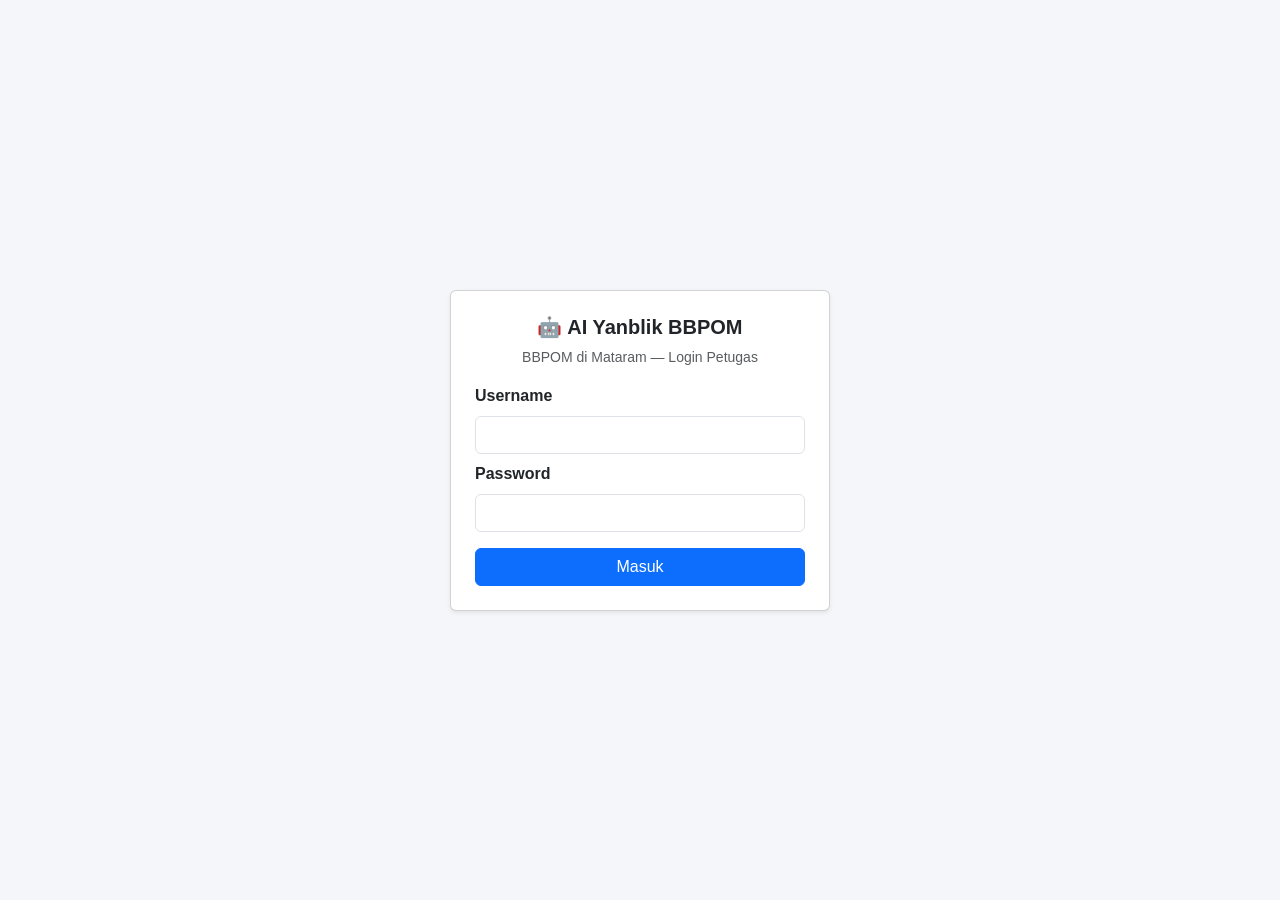
==== home.html @ ccd0f6b0 "Beranda insight + pilihan, login arah ke home" ====
<!DOCTYPE html>
<html lang="id">
<head>
<meta charset="UTF-8">
<meta name="viewport" content="width=device-width, initial-scale=1.0">
<title>Beranda - AI Yanblik BBPOM</title>
<style>
:root{--bg:#f5f3ee;--card:#fffdf9;--ink:#1f1e1c;--muted:#6f6a61;--line:#e5e0d5;--accent:#b3541e;--accent-soft:#f7e8d8;--green:#2f7d4f;--green-soft:#e2efe4;--red:#b3261e;--red-soft:#f7e0de}
*{box-sizing:border-box;margin:0;padding:0}
body{font-family:Georgia,'Times New Roman',serif;background:var(--bg);color:var(--ink);min-height:100vh}
.top{border-bottom:1px solid var(--line);background:var(--card)}
.top-in{max-width:960px;margin:0 auto;padding:14px 20px;display:flex;justify-content:space-between;align-items:center;gap:12px;flex-wrap:wrap}
.brand{font-size:17px;font-weight:bold}
.brand small{display:block;font-family:-apple-system,'Segoe UI',Roboto,sans-serif;font-size:12px;color:var(--muted);font-weight:normal;margin-top:2px}
.top nav{display:flex;gap:8px;align-items:center}
.top a,.top button{font-family:-apple-system,'Segoe UI',Roboto,sans-serif;font-size:13px;padding:7px 14px;border-radius:8px;border:1px solid var(--line);background:var(--card);color:var(--ink);text-decoration:none;cursor:pointer}
.top a.cur{background:var(--ink);color:#fff;border-color:var(--ink)}
.wrap{max-width:960px;margin:0 auto;padding:28px 20px 60px}
h1{font-size:26px;line-height:1.3;margin-bottom:6px}
.sub{font-family:-apple-system,'Segoe UI',Roboto,sans-serif;font-size:14px;color:var(--muted);margin-bottom:24px}
.grid{display:grid;grid-template-columns:1fr 1fr;gap:14px;margin-bottom:14px}
@media(max-width:640px){.grid{grid-template-columns:1fr}}
.card{background:var(--card);border:1px solid var(--line);border-radius:14px;padding:20px}
.metric{font-size:30px;font-weight:bold}
.metric-l{font-family:-apple-system,'Segoe UI',Roboto,sans-serif;font-size:12px;color:var(--muted);margin-top:2px}
.hr{border:none;border-top:1px solid var(--line);margin:20px 0}
.insight{font-size:15px;line-height:1.65}
.insight strong{color:var(--accent)}
.pill{display:inline-block;font-family:-apple-system,'Segoe UI',Roboto,sans-serif;font-size:11px;font-weight:bold;padding:3px 10px;border-radius:99px;margin-bottom:10px}
.pill.warn{background:var(--red-soft);color:var(--red)}
.pill.ok{background:var(--green-soft);color:var(--green)}
.pill.info{background:var(--accent-soft);color:var(--accent)}
.actions{display:grid;grid-template-columns:1fr 1fr;gap:14px;margin-top:14px}
@media(max-width:640px){.actions{grid-template-columns:1fr}}
.act{display:block;background:var(--card);border:1px solid var(--line);border-radius:14px;padding:22px;text-decoration:none;color:var(--ink)}
.act:hover{border-color:var(--accent)}
.act h2{font-size:18px;margin-bottom:6px}
.act p{font-family:-apple-system,'Segoe UI',Roboto,sans-serif;font-size:13px;color:var(--muted);line-height:1.5}
.act .go{display:inline-block;margin-top:12px;font-family:-apple-system,'Segoe UI',Roboto,sans-serif;font-size:13px;font-weight:bold;color:var(--accent)}
.err{font-family:-apple-system,'Segoe UI',Roboto,sans-serif;font-size:13px;color:var(--muted)}
</style>
</head>
<body>
<div class="top">
  <div class="top-in">
    <div class="brand">AI Yanblik BBPOM<small>BBPOM di Mataram &middot; <span id="q">Kuota …</span></small></div>
    <nav><a class="cur" href="home.html">Beranda</a><a href="index.html">Input</a><a href="monitoring.html">Monitoring</a><button onclick="logout()">Keluar</button></nav>
  </div>
</div>
<div class="wrap">
  <h1>Selamat datang kembali.</h1>
  <p class="sub" id="dateLine">Memuat ringkasan layanan …</p>
  <div class="grid" id="metrics" style="display:none">
    <div class="card"><div class="metric" id="mTotal">–</div><div class="metric-l">Total layanan tercatat</div></div>
    <div class="card"><div class="metric" id="mMonth">–</div><div class="metric-l" id="mMonthL">Layanan bulan ini</div></div>
    <div class="card"><div class="metric" id="mAdu">–</div><div class="metric-l">Pengaduan (perlu tindak lanjut)</div></div>
    <div class="card"><div class="metric" id="mTop">–</div><div class="metric-l" id="mTopL">Komoditas tersering</div></div>
  </div>
  <div class="card" id="insightCard" style="display:none"><span class="pill info" id="iPill">Ringkasan</span><p class="insight" id="insight"></p></div>
  <p class="err" id="err" style="display:none">Data monitoring tidak terbaca. Cek koneksi atau deployment GAS, lalu muat ulang.</p>
  <hr class="hr">
  <div class="actions">
    <a class="act" href="index.html"><h2>Input transkrip baru</h2><p>Tempel percakapan WA, biarkan Gemini mengekstrak 53 kolom, periksa, lalu simpan. Kuota AI terbatas, isi manual tetap bisa.</p><span class="go">Buka form input &rarr;</span></a>
    <a class="act" href="monitoring.html"><h2>Lihat detail monitoring</h2><p>Grafik tren, proporsi komoditas dan klasifikasi, tabel register lengkap dengan filter dan pencarian.</p><span class="go">Buka dashboard &rarr;</span></a>
  </div>
</div>
<script src="config.js"></script>
<script>
if(sessionStorage.getItem('yanblik_auth')!=='1')location.replace('login.html');
function logout(){sessionStorage.removeItem('yanblik_auth');location.replace('login.html');}
const bulan=['Januari','Februari','Maret','April','Mei','Juni','Juli','Agustus','September','Oktober','November','Desember'];
const now=new Date();
document.getElementById('dateLine').textContent=now.getDate()+' '+bulan[now.getMonth()]+' '+now.getFullYear()+' — ringkasan di bawah dihitung dari data monitoring terbaru.';
fetch(GAS_URL+'?action=quota').then(r=>r.json()).then(j=>{if(j.ok)document.getElementById('q').textContent='Kuota AI '+j.quota.rpdUsed+'/'+j.quota.rpdLimit+' hari ini';}).catch(()=>{});
fetch(GAS_URL,{method:'POST',headers:{'Content-Type':'text/plain'},body:JSON.stringify({action:'dashboard'})})
.then(r=>r.json()).then(j=>{if(!j.ok||!j.rows)throw 0;render(j.rows);}).catch(()=>{document.getElementById('err').style.display='block';});
function render(rows){
  const ym=now.toISOString().slice(0,7);
  const thisMonth=rows.filter(r=>(r['Tgl Layanan']||'').slice(0,7)===ym);
  const adu=rows.filter(r=>(r['Jenis Layanan']||'').toLowerCase()==='pengaduan');
  const freq={};rows.forEach(r=>{const k=r['Komoditas']||'Lainnya';freq[k]=(freq[k]||0)+1;});
  const top=Object.entries(freq).sort((a,b)=>b[1]-a[1])[0]||['–',0];
  document.getElementById('mTotal').textContent=rows.length;
  document.getElementById('mMonth').textContent=thisMonth.length;
  document.getElementById('mMonthL').textContent='Layanan '+bulan[now.getMonth()]+' '+now.getFullYear();
  document.getElementById('mAdu').textContent=adu.length;
  document.getElementById('mTop').textContent=top[0];
  document.getElementById('mTopL').textContent='Komoditas tersering ('+top[1]+' layanan)';
  document.getElementById('metrics').style.display='grid';
  const share=rows.length?Math.round(adu.length/rows.length*100):0;
  const pill=document.getElementById('iPill'),ins=document.getElementById('insight');
  if(share>=30){pill.textContent='Perlu perhatian';pill.className='pill warn';
    ins.innerHTML='Sebesar <strong>'+share+'%</strong> dari '+rows.length+' layanan masuk kategori <strong>pengaduan</strong>. Prioritaskan tindak lanjut sebelum menambah input baru.';}
  else if(thisMonth.length===0){pill.textContent='Sepi bulan ini';pill.className='pill warn';
    ins.innerHTML='Belum ada layanan tercatat pada <strong>'+bulan[now.getMonth()]+' '+now.getFullYear()+'</strong> dari total '+rows.length+' data. Mulai dari form input bila ada transkrip menunggu.';}
  else{pill.textContent='Kondusif';pill.className='pill ok';
    ins.innerHTML='Bulan ini sudah ada <strong>'+thisMonth.length+' layanan</strong> dari total '+rows.length+'. Komoditas paling sering muncul: <strong>'+top[0]+'</strong>. Arus normal, lanjutkan pencatatan seperti biasa.';}
  document.getElementById('insightCard').style.display='block';
}
</script>
</body>
</html>
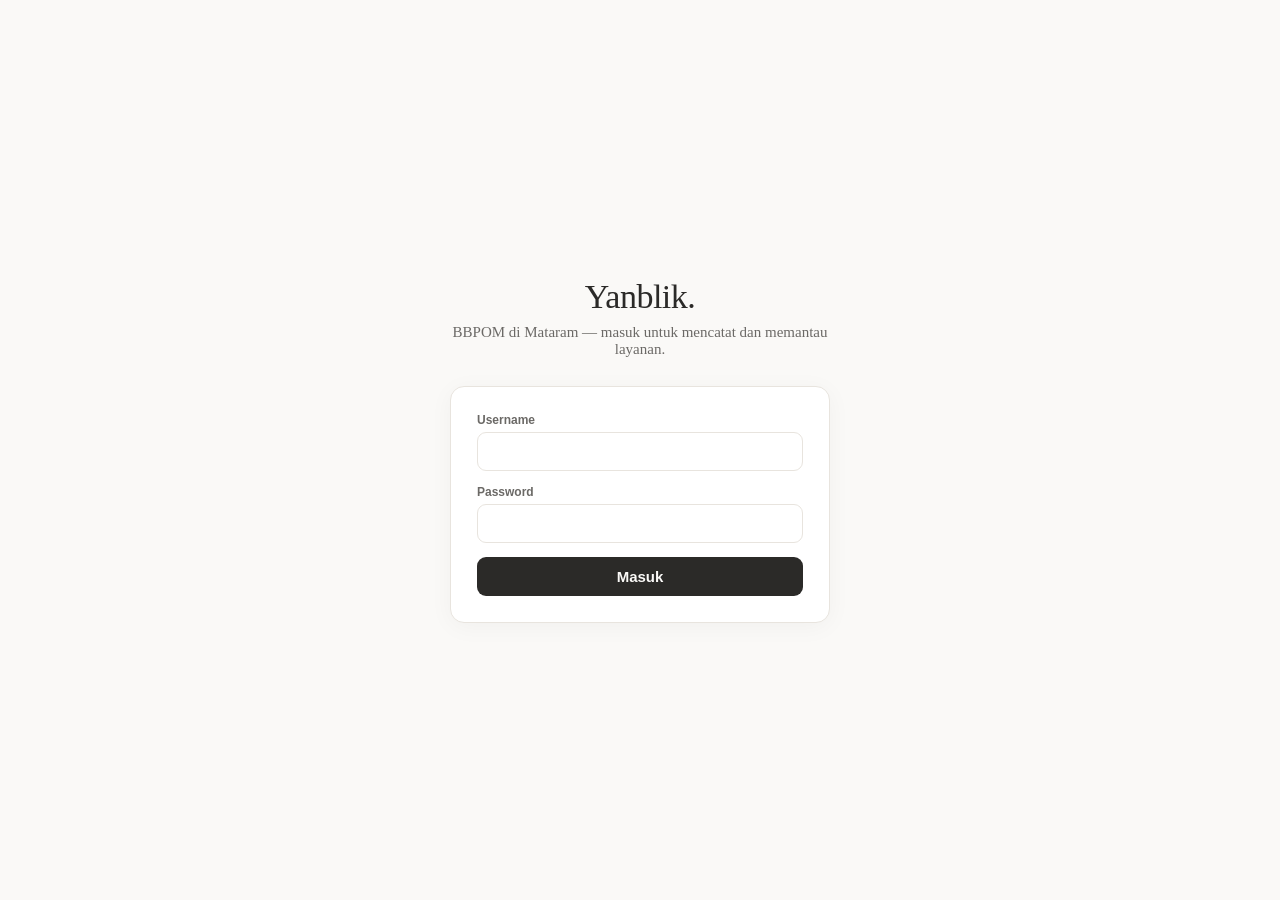
==== commit 936af1ab: "Terapkan tema Reflect ke 4 halaman, hapus mockup" ====
--- a/home.html
+++ b/home.html
@@ -4,40 +4,34 @@
 <meta charset="UTF-8">
 <meta name="viewport" content="width=device-width, initial-scale=1.0">
 <title>Beranda - AI Yanblik BBPOM</title>
+<link rel="stylesheet" href="theme.css">
 <style>
-:root{--bg:#f5f3ee;--card:#fffdf9;--ink:#1f1e1c;--muted:#6f6a61;--line:#e5e0d5;--accent:#b3541e;--accent-soft:#f7e8d8;--green:#2f7d4f;--green-soft:#e2efe4;--red:#b3261e;--red-soft:#f7e0de}
-*{box-sizing:border-box;margin:0;padding:0}
-body{font-family:Georgia,'Times New Roman',serif;background:var(--bg);color:var(--ink);min-height:100vh}
-.top{border-bottom:1px solid var(--line);background:var(--card)}
-.top-in{max-width:960px;margin:0 auto;padding:14px 20px;display:flex;justify-content:space-between;align-items:center;gap:12px;flex-wrap:wrap}
-.brand{font-size:17px;font-weight:bold}
-.brand small{display:block;font-family:-apple-system,'Segoe UI',Roboto,sans-serif;font-size:12px;color:var(--muted);font-weight:normal;margin-top:2px}
-.top nav{display:flex;gap:8px;align-items:center}
-.top a,.top button{font-family:-apple-system,'Segoe UI',Roboto,sans-serif;font-size:13px;padding:7px 14px;border-radius:8px;border:1px solid var(--line);background:var(--card);color:var(--ink);text-decoration:none;cursor:pointer}
-.top a.cur{background:var(--ink);color:#fff;border-color:var(--ink)}
-.wrap{max-width:960px;margin:0 auto;padding:28px 20px 60px}
-h1{font-size:26px;line-height:1.3;margin-bottom:6px}
-.sub{font-family:-apple-system,'Segoe UI',Roboto,sans-serif;font-size:14px;color:var(--muted);margin-bottom:24px}
-.grid{display:grid;grid-template-columns:1fr 1fr;gap:14px;margin-bottom:14px}
-@media(max-width:640px){.grid{grid-template-columns:1fr}}
-.card{background:var(--card);border:1px solid var(--line);border-radius:14px;padding:20px}
-.metric{font-size:30px;font-weight:bold}
-.metric-l{font-family:-apple-system,'Segoe UI',Roboto,sans-serif;font-size:12px;color:var(--muted);margin-top:2px}
-.hr{border:none;border-top:1px solid var(--line);margin:20px 0}
-.insight{font-size:15px;line-height:1.65}
-.insight strong{color:var(--accent)}
-.pill{display:inline-block;font-family:-apple-system,'Segoe UI',Roboto,sans-serif;font-size:11px;font-weight:bold;padding:3px 10px;border-radius:99px;margin-bottom:10px}
-.pill.warn{background:var(--red-soft);color:var(--red)}
-.pill.ok{background:var(--green-soft);color:var(--green)}
-.pill.info{background:var(--accent-soft);color:var(--accent)}
+.top{border-bottom:1px solid var(--line);background:var(--bg)}
+.top-in{max-width:860px;margin:0 auto;padding:20px 28px;display:flex;justify-content:space-between;align-items:center;gap:12px;flex-wrap:wrap}
+.brand{font-family:'Newsreader',Georgia,serif;font-size:16px;font-weight:600}
+.brand small{display:block;font-size:12px;color:var(--muted);font-weight:normal;margin-top:2px}
+.top nav{display:flex;gap:4px;align-items:center}
+.top nav a,.top nav button{font-size:13px;color:var(--muted);padding:7px 13px;border-radius:8px;border:1px solid transparent;background:transparent;text-decoration:none;cursor:pointer}
+.top nav a.cur{background:var(--dark);color:#faf9f7}
+.top nav button{border-color:var(--line);color:var(--ink)}
+.wrap{max-width:640px;margin:0 auto;padding:40px 28px 60px}
+h1{font-size:40px;line-height:1.15;margin-bottom:8px}
+.sub{font-size:15px;color:var(--muted);margin-bottom:24px;line-height:1.55}
+.today{background:var(--card);border:1px solid var(--line);border-radius:14px;padding:24px 26px;box-shadow:0 4px 24px rgba(0,0,0,.04);margin-bottom:14px}
+.today .d{font-size:12px;color:var(--faint);letter-spacing:.5px;margin-bottom:10px}
+.today ul{list-style:none}
+.today li{font-size:15.5px;line-height:1.6;padding:9px 0 9px 26px;position:relative;border-bottom:1px solid #f0ede8}
+.today li:last-child{border:none}
+.today li::before{content:'';position:absolute;left:4px;top:17px;width:7px;height:7px;border-radius:50%;background:#c9c4bc}
+.today li.hot::before{background:var(--hot)}
+.today li b{font-weight:600}
 .actions{display:grid;grid-template-columns:1fr 1fr;gap:14px;margin-top:14px}
-@media(max-width:640px){.actions{grid-template-columns:1fr}}
-.act{display:block;background:var(--card);border:1px solid var(--line);border-radius:14px;padding:22px;text-decoration:none;color:var(--ink)}
-.act:hover{border-color:var(--accent)}
-.act h2{font-size:18px;margin-bottom:6px}
-.act p{font-family:-apple-system,'Segoe UI',Roboto,sans-serif;font-size:13px;color:var(--muted);line-height:1.5}
-.act .go{display:inline-block;margin-top:12px;font-family:-apple-system,'Segoe UI',Roboto,sans-serif;font-size:13px;font-weight:bold;color:var(--accent)}
-.err{font-family:-apple-system,'Segoe UI',Roboto,sans-serif;font-size:13px;color:var(--muted)}
+@media(max-width:560px){.actions{grid-template-columns:1fr}h1{font-size:30px}}
+.act{display:block;background:var(--dark);color:#faf9f7;border-radius:12px;padding:20px 22px;text-decoration:none}
+.act.ghost{background:var(--card);color:var(--ink);border:1px solid var(--line)}
+.act h2{font-size:16px;margin-bottom:5px}
+.act p{font-size:13px;opacity:.65;line-height:1.5}
+.err{font-size:13px;color:var(--muted)}
 </style>
 </head>
 <body>
@@ -48,20 +42,16 @@
   </div>
 </div>
 <div class="wrap">
-  <h1>Selamat datang kembali.</h1>
+  <h1>Catat hari ini,<br>pantau semuanya.</h1>
   <p class="sub" id="dateLine">Memuat ringkasan layanan …</p>
-  <div class="grid" id="metrics" style="display:none">
-    <div class="card"><div class="metric" id="mTotal">–</div><div class="metric-l">Total layanan tercatat</div></div>
-    <div class="card"><div class="metric" id="mMonth">–</div><div class="metric-l" id="mMonthL">Layanan bulan ini</div></div>
-    <div class="card"><div class="metric" id="mAdu">–</div><div class="metric-l">Pengaduan (perlu tindak lanjut)</div></div>
-    <div class="card"><div class="metric" id="mTop">–</div><div class="metric-l" id="mTopL">Komoditas tersering</div></div>
+  <div class="today" id="todayCard" style="display:none">
+    <div class="d" id="todayD">RINGKASAN</div>
+    <ul id="todayList"></ul>
   </div>
-  <div class="card" id="insightCard" style="display:none"><span class="pill info" id="iPill">Ringkasan</span><p class="insight" id="insight"></p></div>
   <p class="err" id="err" style="display:none">Data monitoring tidak terbaca. Cek koneksi atau deployment GAS, lalu muat ulang.</p>
-  <hr class="hr">
   <div class="actions">
-    <a class="act" href="index.html"><h2>Input transkrip baru</h2><p>Tempel percakapan WA, biarkan Gemini mengekstrak 53 kolom, periksa, lalu simpan. Kuota AI terbatas, isi manual tetap bisa.</p><span class="go">Buka form input &rarr;</span></a>
-    <a class="act" href="monitoring.html"><h2>Lihat detail monitoring</h2><p>Grafik tren, proporsi komoditas dan klasifikasi, tabel register lengkap dengan filter dan pencarian.</p><span class="go">Buka dashboard &rarr;</span></a>
+    <a class="act" href="index.html"><h2>Input transkrip &rarr;</h2><p>Tempel WA, AI ekstrak 53 kolom, periksa, simpan.</p></a>
+    <a class="act ghost" href="monitoring.html"><h2>Lihat monitoring &rarr;</h2><p>Grafik, tren, dan register layanan.</p></a>
   </div>
 </div>
 <script src="config.js"></script>
@@ -80,22 +70,15 @@
   const adu=rows.filter(r=>(r['Jenis Layanan']||'').toLowerCase()==='pengaduan');
   const freq={};rows.forEach(r=>{const k=r['Komoditas']||'Lainnya';freq[k]=(freq[k]||0)+1;});
   const top=Object.entries(freq).sort((a,b)=>b[1]-a[1])[0]||['–',0];
-  document.getElementById('mTotal').textContent=rows.length;
-  document.getElementById('mMonth').textContent=thisMonth.length;
-  document.getElementById('mMonthL').textContent='Layanan '+bulan[now.getMonth()]+' '+now.getFullYear();
-  document.getElementById('mAdu').textContent=adu.length;
-  document.getElementById('mTop').textContent=top[0];
-  document.getElementById('mTopL').textContent='Komoditas tersering ('+top[1]+' layanan)';
-  document.getElementById('metrics').style.display='grid';
-  const share=rows.length?Math.round(adu.length/rows.length*100):0;
-  const pill=document.getElementById('iPill'),ins=document.getElementById('insight');
-  if(share>=30){pill.textContent='Perlu perhatian';pill.className='pill warn';
-    ins.innerHTML='Sebesar <strong>'+share+'%</strong> dari '+rows.length+' layanan masuk kategori <strong>pengaduan</strong>. Prioritaskan tindak lanjut sebelum menambah input baru.';}
-  else if(thisMonth.length===0){pill.textContent='Sepi bulan ini';pill.className='pill warn';
-    ins.innerHTML='Belum ada layanan tercatat pada <strong>'+bulan[now.getMonth()]+' '+now.getFullYear()+'</strong> dari total '+rows.length+' data. Mulai dari form input bila ada transkrip menunggu.';}
-  else{pill.textContent='Kondusif';pill.className='pill ok';
-    ins.innerHTML='Bulan ini sudah ada <strong>'+thisMonth.length+' layanan</strong> dari total '+rows.length+'. Komoditas paling sering muncul: <strong>'+top[0]+'</strong>. Arus normal, lanjutkan pencatatan seperti biasa.';}
-  document.getElementById('insightCard').style.display='block';
+  const items=[];
+  if(adu.length)items.push(['hot','<b>'+adu.length+' pengaduan</b> menunggu tindak lanjut dari total '+rows.length+' layanan']);
+  items.push(['','<b>'+thisMonth.length+' layanan</b> tercatat pada '+bulan[now.getMonth()]+' '+now.getFullYear()]);
+  items.push(['','Komoditas tersering: <b>'+top[0]+' ('+top[1]+')</b>']);
+  document.getElementById('todayD').textContent=now.getDate()+' '+bulan[now.getMonth()].toUpperCase()+' '+now.getFullYear()+' — '+rows.length+' LAYANAN TERCATAT';
+  const ul=document.getElementById('todayList');ul.innerHTML='';
+  items.forEach(([cls,html])=>{const li=document.createElement('li');if(cls)li.className=cls;li.innerHTML=html;ul.appendChild(li);});
+  fetch(GAS_URL+'?action=quota').then(r=>r.json()).then(j=>{if(j.ok){const li=document.createElement('li');li.innerHTML='Kuota AI tersisa <b>'+j.quota.rpdLeft+' dari '+j.quota.rpdLimit+'</b> hari ini';ul.appendChild(li);}}).catch(()=>{});
+  document.getElementById('todayCard').style.display='block';
 }
 </script>
 </body>
--- a/theme.css
+++ b/theme.css
@@ -0,0 +1,35 @@
+/* Yanblik — tema Reflect: tenang, serif, fokus hari ini. */
+:root{
+  --bg:#faf9f7; --card:#ffffff; --ink:#2b2a28;
+  --muted:#6b6966; --faint:#a09d98; --line:#e8e4de;
+  --hot:#c25e3a; --dark:#2b2a28;
+}
+*{box-sizing:border-box}
+body{background:var(--bg)!important;color:var(--ink)!important}
+h1,h2,h3,.serif{font-family:'Newsreader',Georgia,'Times New Roman',serif!important;font-weight:500;letter-spacing:-.5px}
+.ui,.top nav,.r-nav,button,input,select,textarea,label,.metric-l,.sub,.err,.foot{font-family:-apple-system,BlinkMacSystemFont,'Segoe UI',Roboto,sans-serif}
+/* Navigasi Reflect */
+.r-nav{max-width:1024px;margin:0 auto;padding:20px 28px;display:flex;justify-content:space-between;align-items:center;gap:12px;flex-wrap:wrap}
+.r-nav .brand{font-family:'Newsreader',Georgia,serif;font-size:16px;font-weight:600;color:var(--ink);text-decoration:none}
+.r-nav .links{display:flex;gap:4px;align-items:center;flex-wrap:wrap}
+.r-nav .links a,.r-nav .links button{font-size:13px;color:var(--muted);text-decoration:none;padding:7px 13px;border-radius:8px;border:1px solid transparent;background:transparent;cursor:pointer}
+.r-nav .links a.cur{background:var(--dark);color:#faf9f7}
+.r-nav .links button{border-color:var(--line)}
+/* Kartu */
+.r-card{background:var(--card)!important;border:1px solid var(--line)!important;border-radius:14px!important;box-shadow:0 4px 24px rgba(0,0,0,.04)!important}
+.r-wrap{max-width:860px;margin:0 auto;padding:28px 28px 60px}
+/* Tombol */
+.btn-dark{background:var(--dark)!important;border-color:var(--dark)!important;color:#faf9f7!important}
+.btn-line{background:#fff!important;border:1px solid var(--line)!important;color:var(--ink)!important}
+/* Override Bootstrap */
+.btn-primary{background:var(--dark)!important;border-color:var(--dark)!important}
+.btn-success{background:var(--dark)!important;border-color:var(--dark)!important}
+.card{border-color:var(--line)!important;box-shadow:0 4px 24px rgba(0,0,0,.04)!important;border-radius:14px!important}
+.section-header{color:var(--ink)!important;border-color:var(--line)!important;font-family:'Newsreader',Georgia,serif!important;font-size:17px!important;font-weight:600!important}
+.form-label{color:var(--muted)!important;font-family:-apple-system,'Segoe UI',sans-serif!important;font-size:12px!important}
+/* Override Tailwind monitoring */
+.glass-card{background:#fff!important;border:1px solid var(--line)!important;box-shadow:0 4px 24px rgba(0,0,0,.04)!important}
+header.bg-gradient-to-r{background:var(--bg)!important}
+header .text-blue-100,header p{color:var(--muted)!important}
+header h1{color:var(--ink)!important}
+@media(prefers-reduced-motion:reduce){*{transition:none!important}}
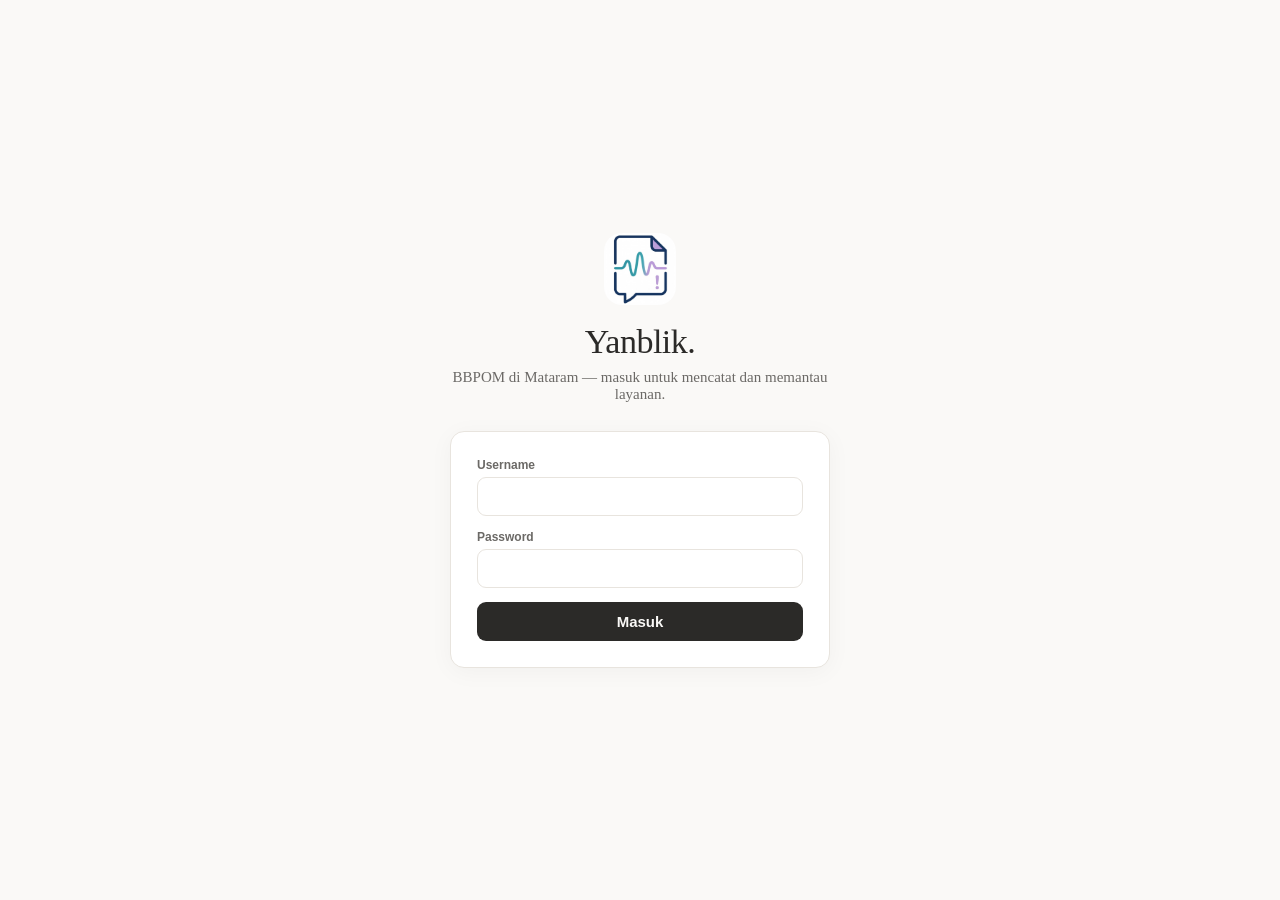
==== commit dcf83639: "Logo, overlay blur DB, sort header register" ====
--- a/home.html
+++ b/home.html
@@ -8,7 +8,8 @@
 <style>
 .top{border-bottom:1px solid var(--line);background:var(--bg)}
 .top-in{max-width:860px;margin:0 auto;padding:20px 28px;display:flex;justify-content:space-between;align-items:center;gap:12px;flex-wrap:wrap}
-.brand{font-family:'Newsreader',Georgia,serif;font-size:16px;font-weight:600}
+.brand{font-family:'Newsreader',Georgia,serif;font-size:16px;font-weight:600;display:flex;align-items:center;gap:10px}
+.brand img{width:30px;height:30px;border-radius:8px;object-fit:cover}
 .brand small{display:block;font-size:12px;color:var(--muted);font-weight:normal;margin-top:2px}
 .top nav{display:flex;gap:4px;align-items:center}
 .top nav a,.top nav button{font-size:13px;color:var(--muted);padding:7px 13px;border-radius:8px;border:1px solid transparent;background:transparent;text-decoration:none;cursor:pointer}
@@ -37,7 +38,7 @@
 <body>
 <div class="top">
   <div class="top-in">
-    <div class="brand">AI Yanblik BBPOM<small>BBPOM di Mataram &middot; <span id="q">Kuota …</span></small></div>
+    <div class="brand"><img src="logo.jpeg" alt="Logo Yanblik">AI Yanblik BBPOM<small>BBPOM di Mataram &middot; <span id="q">Kuota …</span></small></div>
     <nav><a class="cur" href="home.html">Beranda</a><a href="index.html">Input</a><a href="monitoring.html">Monitoring</a><button onclick="logout()">Keluar</button></nav>
   </div>
 </div>
--- a/theme.css
+++ b/theme.css
@@ -10,7 +10,8 @@
 .ui,.top nav,.r-nav,button,input,select,textarea,label,.metric-l,.sub,.err,.foot{font-family:-apple-system,BlinkMacSystemFont,'Segoe UI',Roboto,sans-serif}
 /* Navigasi Reflect */
 .r-nav{max-width:1024px;margin:0 auto;padding:20px 28px;display:flex;justify-content:space-between;align-items:center;gap:12px;flex-wrap:wrap}
-.r-nav .brand{font-family:'Newsreader',Georgia,serif;font-size:16px;font-weight:600;color:var(--ink);text-decoration:none}
+.r-nav .brand{font-family:'Newsreader',Georgia,serif;font-size:16px;font-weight:600;color:var(--ink);text-decoration:none;display:flex;align-items:center;gap:10px}
+.r-nav .brand img{width:30px;height:30px;border-radius:8px;object-fit:cover}
 .r-nav .links{display:flex;gap:4px;align-items:center;flex-wrap:wrap}
 .r-nav .links a,.r-nav .links button{font-size:13px;color:var(--muted);text-decoration:none;padding:7px 13px;border-radius:8px;border:1px solid transparent;background:transparent;cursor:pointer}
 .r-nav .links a.cur{background:var(--dark);color:#faf9f7}
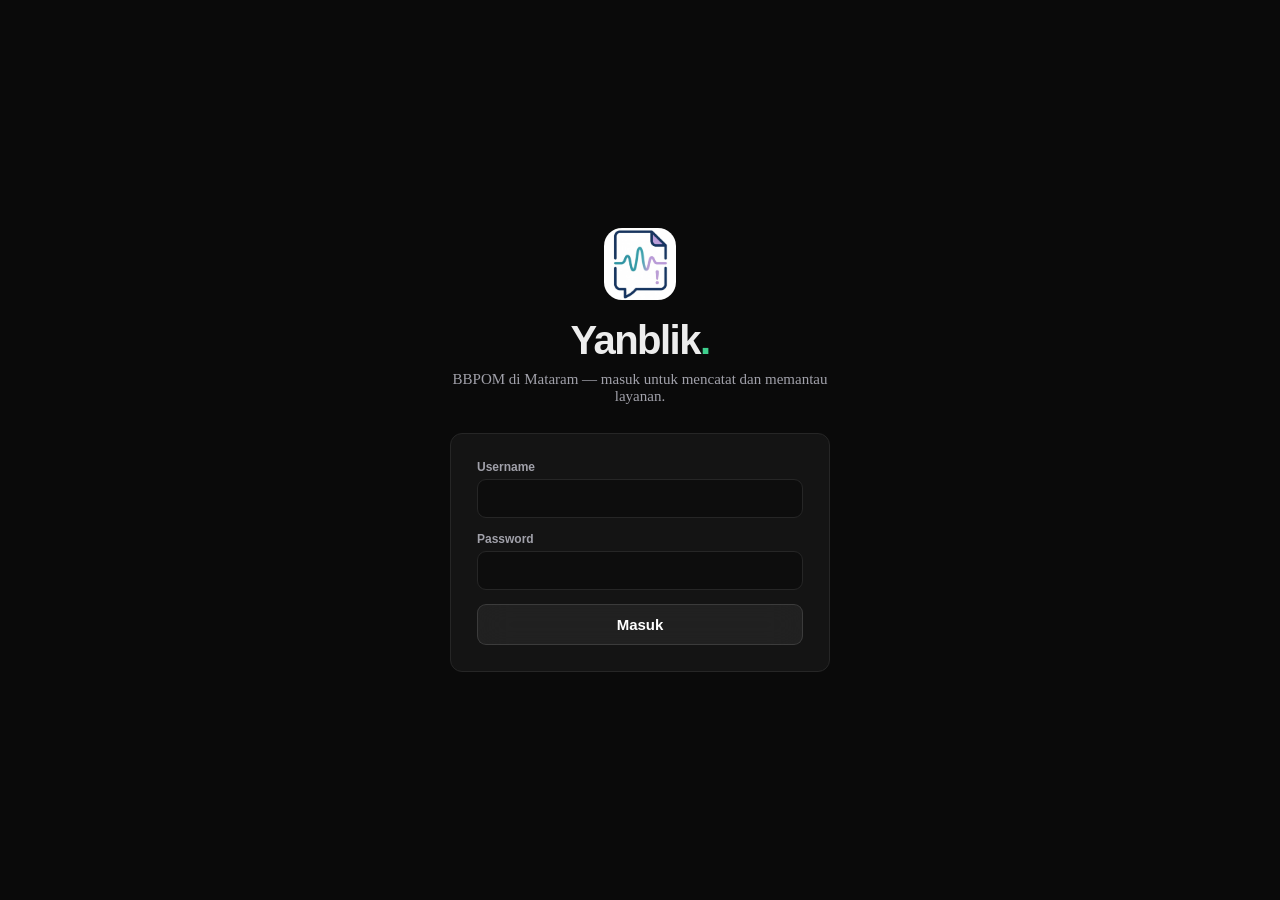
==== commit d6e3c143: "Tema Supabase gelap, tombol glass, hapus Reflect" ====
--- a/home.html
+++ b/home.html
@@ -6,32 +6,31 @@
 <title>Beranda - AI Yanblik BBPOM</title>
 <link rel="stylesheet" href="theme.css">
 <style>
-.top{border-bottom:1px solid var(--line);background:var(--bg)}
-.top-in{max-width:860px;margin:0 auto;padding:20px 28px;display:flex;justify-content:space-between;align-items:center;gap:12px;flex-wrap:wrap}
-.brand{font-family:'Newsreader',Georgia,serif;font-size:16px;font-weight:600;display:flex;align-items:center;gap:10px}
-.brand img{width:30px;height:30px;border-radius:8px;object-fit:cover}
+.top{background:transparent;border:none}
+.top-in{max-width:1024px;margin:14px auto 0;padding:10px 12px;display:flex;justify-content:space-between;align-items:center;gap:12px;flex-wrap:wrap;background:var(--glass);backdrop-filter:blur(16px);-webkit-backdrop-filter:blur(16px);border:1px solid var(--glass-line);border-radius:99px}
+.brand{font-size:15px;font-weight:700;display:flex;align-items:center;gap:10px;padding-left:8px}
+.brand img{width:28px;height:28px;border-radius:8px;object-fit:cover}
 .brand small{display:block;font-size:12px;color:var(--muted);font-weight:normal;margin-top:2px}
 .top nav{display:flex;gap:4px;align-items:center}
-.top nav a,.top nav button{font-size:13px;color:var(--muted);padding:7px 13px;border-radius:8px;border:1px solid transparent;background:transparent;text-decoration:none;cursor:pointer}
-.top nav a.cur{background:var(--dark);color:#faf9f7}
-.top nav button{border-color:var(--line);color:var(--ink)}
-.wrap{max-width:640px;margin:0 auto;padding:40px 28px 60px}
-h1{font-size:40px;line-height:1.15;margin-bottom:8px}
-.sub{font-size:15px;color:var(--muted);margin-bottom:24px;line-height:1.55}
-.today{background:var(--card);border:1px solid var(--line);border-radius:14px;padding:24px 26px;box-shadow:0 4px 24px rgba(0,0,0,.04);margin-bottom:14px}
-.today .d{font-size:12px;color:var(--faint);letter-spacing:.5px;margin-bottom:10px}
-.today ul{list-style:none}
-.today li{font-size:15.5px;line-height:1.6;padding:9px 0 9px 26px;position:relative;border-bottom:1px solid #f0ede8}
-.today li:last-child{border:none}
-.today li::before{content:'';position:absolute;left:4px;top:17px;width:7px;height:7px;border-radius:50%;background:#c9c4bc}
-.today li.hot::before{background:var(--hot)}
-.today li b{font-weight:600}
-.actions{display:grid;grid-template-columns:1fr 1fr;gap:14px;margin-top:14px}
-@media(max-width:560px){.actions{grid-template-columns:1fr}h1{font-size:30px}}
-.act{display:block;background:var(--dark);color:#faf9f7;border-radius:12px;padding:20px 22px;text-decoration:none}
-.act.ghost{background:var(--card);color:var(--ink);border:1px solid var(--line)}
+.top nav a,.top nav button{font-size:13px;color:var(--muted);padding:7px 14px;border-radius:99px;border:1px solid transparent;background:transparent;text-decoration:none;cursor:pointer}
+.top nav a.cur{background:var(--glass);color:#fff;border-color:var(--glass-line)}
+.top nav button{border-color:var(--glass-line);color:var(--ink);background:var(--glass);backdrop-filter:blur(16px);-webkit-backdrop-filter:blur(16px)}
+.wrap{max-width:720px;margin:0 auto;padding:60px 28px;text-align:center}
+h1{font-size:48px;line-height:1.08;margin-bottom:12px}
+h1 .grn{color:var(--green)}
+.sub{font-size:16px;color:var(--muted);margin-bottom:22px}
+.code{max-width:560px;margin:0 auto 26px;background:var(--panel);border:1px solid var(--line);border-radius:12px;padding:16px 20px;text-align:left;font-family:'SF Mono',Menlo,Consolas,monospace;font-size:13px;line-height:1.7;color:var(--muted)}
+.code .k{color:var(--green)}.code .s{color:#f2c94c}
+.cards{display:grid;grid-template-columns:1fr 1fr;gap:14px;text-align:left}
+@media(max-width:560px){.cards{grid-template-columns:1fr}h1{font-size:32px}}
+.stat{background:var(--card);border:1px solid var(--line);border-radius:12px;padding:22px}
+.stat .n{font-size:32px;font-weight:700}
+.stat .n.g{color:var(--green)}
+.stat p{font-size:13px;color:var(--muted);margin-top:4px;line-height:1.5}
+.act{display:block;background:var(--glass);border:1px solid var(--glass-line);backdrop-filter:blur(16px);-webkit-backdrop-filter:blur(16px);border-radius:12px;padding:22px;text-decoration:none;color:var(--ink)}
+.act.ghost{background:transparent}
 .act h2{font-size:16px;margin-bottom:5px}
-.act p{font-size:13px;opacity:.65;line-height:1.5}
+.act p{font-size:13px;color:var(--muted);line-height:1.5}
 .err{font-size:13px;color:var(--muted)}
 </style>
 </head>
@@ -43,14 +42,12 @@
   </div>
 </div>
 <div class="wrap">
-  <h1>Catat hari ini,<br>pantau semuanya.</h1>
+  <h1>Input sekali.<br><span class="grn">Terpantau semua.</span></h1>
   <p class="sub" id="dateLine">Memuat ringkasan layanan …</p>
-  <div class="today" id="todayCard" style="display:none">
-    <div class="d" id="todayD">RINGKASAN</div>
-    <ul id="todayList"></ul>
-  </div>
+  <div class="code" id="codeCard" style="display:none"></div>
   <p class="err" id="err" style="display:none">Data monitoring tidak terbaca. Cek koneksi atau deployment GAS, lalu muat ulang.</p>
-  <div class="actions">
+  <div class="cards" style="margin-bottom:14px" id="statCards"></div>
+  <div class="cards">
     <a class="act" href="index.html"><h2>Input transkrip &rarr;</h2><p>Tempel WA, AI ekstrak 53 kolom, periksa, simpan.</p></a>
     <a class="act ghost" href="monitoring.html"><h2>Lihat monitoring &rarr;</h2><p>Grafik, tren, dan register layanan.</p></a>
   </div>
@@ -71,15 +68,13 @@
   const adu=rows.filter(r=>(r['Jenis Layanan']||'').toLowerCase()==='pengaduan');
   const freq={};rows.forEach(r=>{const k=r['Komoditas']||'Lainnya';freq[k]=(freq[k]||0)+1;});
   const top=Object.entries(freq).sort((a,b)=>b[1]-a[1])[0]||['–',0];
-  const items=[];
-  if(adu.length)items.push(['hot','<b>'+adu.length+' pengaduan</b> menunggu tindak lanjut dari total '+rows.length+' layanan']);
-  items.push(['','<b>'+thisMonth.length+' layanan</b> tercatat pada '+bulan[now.getMonth()]+' '+now.getFullYear()]);
-  items.push(['','Komoditas tersering: <b>'+top[0]+' ('+top[1]+')</b>']);
-  document.getElementById('todayD').textContent=now.getDate()+' '+bulan[now.getMonth()].toUpperCase()+' '+now.getFullYear()+' — '+rows.length+' LAYANAN TERCATAT';
-  const ul=document.getElementById('todayList');ul.innerHTML='';
-  items.forEach(([cls,html])=>{const li=document.createElement('li');if(cls)li.className=cls;li.innerHTML=html;ul.appendChild(li);});
-  fetch(GAS_URL+'?action=quota').then(r=>r.json()).then(j=>{if(j.ok){const li=document.createElement('li');li.innerHTML='Kuota AI tersisa <b>'+j.quota.rpdLeft+' dari '+j.quota.rpdLimit+'</b> hari ini';ul.appendChild(li);}}).catch(()=>{});
-  document.getElementById('todayCard').style.display='block';
+  document.getElementById('codeCard').innerHTML='{<br>&nbsp;&nbsp;<span class="k">"layanan"</span>: <span class="s">'+rows.length+'</span>,&nbsp;&nbsp;<span class="k">"bulan_ini"</span>: <span class="s">'+thisMonth.length+'</span>,<br>&nbsp;&nbsp;<span class="k">"pengaduan"</span>: <span class="s">'+adu.length+'</span>,&nbsp;&nbsp;<span class="k">"tersering"</span>: <span class="s">"'+top[0]+'"</span><br>}';
+  document.getElementById('codeCard').style.display='block';
+  document.getElementById('statCards').innerHTML=
+    '<div class="stat"><div class="n">'+rows.length+'</div><p>Total layanan</p></div>'+
+    '<div class="stat"><div class="n g">'+thisMonth.length+'</div><p>Bulan '+bulan[now.getMonth()]+'</p></div>'+
+    '<div class="stat"><div class="n">'+adu.length+'</div><p>Pengaduan aktif</p></div>'+
+    '<div class="stat"><div class="n">'+top[0]+'</div><p>Tersering ('+top[1]+')</p></div>';
 }
 </script>
 </body>
--- a/theme.css
+++ b/theme.css
@@ -1,36 +1,38 @@
-/* Yanblik — tema Reflect: tenang, serif, fokus hari ini. */
+/* Yanblik — tema Supabase gelap + glass tipis. Kaca hanya di tombol/nav, bukan panel data. */
 :root{
-  --bg:#faf9f7; --card:#ffffff; --ink:#2b2a28;
-  --muted:#6b6966; --faint:#a09d98; --line:#e8e4de;
-  --hot:#c25e3a; --dark:#2b2a28;
+  --bg:#0a0a0a; --panel:#111111; --card:#141414;
+  --ink:#ededed; --muted:#a1a1aa; --faint:#52525b;
+  --line:#262626; --green:#3ecf8e; --dark-green:#0c2b1d;
+  --glass:rgba(255,255,255,.06);
+  --glass-line:rgba(255,255,255,.12);
 }
 *{box-sizing:border-box}
 body{background:var(--bg)!important;color:var(--ink)!important}
-h1,h2,h3,.serif{font-family:'Newsreader',Georgia,'Times New Roman',serif!important;font-weight:500;letter-spacing:-.5px}
+h1,h2,h3,.serif{font-family:-apple-system,BlinkMacSystemFont,'Inter','Segoe UI',sans-serif!important;font-weight:700!important;letter-spacing:-1px}
 .ui,.top nav,.r-nav,button,input,select,textarea,label,.metric-l,.sub,.err,.foot{font-family:-apple-system,BlinkMacSystemFont,'Segoe UI',Roboto,sans-serif}
-/* Navigasi Reflect */
-.r-nav{max-width:1024px;margin:0 auto;padding:20px 28px;display:flex;justify-content:space-between;align-items:center;gap:12px;flex-wrap:wrap}
-.r-nav .brand{font-family:'Newsreader',Georgia,serif;font-size:16px;font-weight:600;color:var(--ink);text-decoration:none;display:flex;align-items:center;gap:10px}
-.r-nav .brand img{width:30px;height:30px;border-radius:8px;object-fit:cover}
+/* Navigasi kaca */
+.r-nav{max-width:1024px;margin:14px auto 0;padding:10px 12px;display:flex;justify-content:space-between;align-items:center;gap:12px;flex-wrap:wrap;background:var(--glass);backdrop-filter:blur(16px);-webkit-backdrop-filter:blur(16px);border:1px solid var(--glass-line);border-radius:99px}
+.r-nav .brand{font-size:15px;font-weight:700;color:var(--ink);text-decoration:none;display:flex;align-items:center;gap:10px;padding-left:8px}
+.r-nav .brand img{width:28px;height:28px;border-radius:8px;object-fit:cover}
 .r-nav .links{display:flex;gap:4px;align-items:center;flex-wrap:wrap}
-.r-nav .links a,.r-nav .links button{font-size:13px;color:var(--muted);text-decoration:none;padding:7px 13px;border-radius:8px;border:1px solid transparent;background:transparent;cursor:pointer}
-.r-nav .links a.cur{background:var(--dark);color:#faf9f7}
-.r-nav .links button{border-color:var(--line)}
+.r-nav .links a,.r-nav .links button{font-size:13px;color:var(--muted);text-decoration:none;padding:7px 14px;border-radius:99px;border:1px solid transparent;background:transparent;cursor:pointer}
+.r-nav .links a.cur{background:var(--glass);color:#fff;border-color:var(--glass-line);backdrop-filter:blur(16px);-webkit-backdrop-filter:blur(16px)}
+.r-nav .links button{border-color:var(--glass-line);color:var(--ink);background:var(--glass);backdrop-filter:blur(16px);-webkit-backdrop-filter:blur(16px)}
+.r-wrap{max-width:860px;margin:0 auto;padding:28px 28px 60px}
+/* Tombol kaca hijau */
+.btn-dark,.btn-primary,.btn-success{background:var(--glass)!important;border:1px solid var(--glass-line)!important;color:#fff!important;backdrop-filter:blur(16px)!important;-webkit-backdrop-filter:blur(16px)!important}
+.btn-dark:hover,.btn-primary:hover,.btn-success:hover{border-color:var(--green)!important}
+.btn-line,.btn-outline-secondary{background:transparent!important;border:1px solid var(--line)!important;color:var(--ink)!important}
 /* Kartu */
-.r-card{background:var(--card)!important;border:1px solid var(--line)!important;border-radius:14px!important;box-shadow:0 4px 24px rgba(0,0,0,.04)!important}
-.r-wrap{max-width:860px;margin:0 auto;padding:28px 28px 60px}
-/* Tombol */
-.btn-dark{background:var(--dark)!important;border-color:var(--dark)!important;color:#faf9f7!important}
-.btn-line{background:#fff!important;border:1px solid var(--line)!important;color:var(--ink)!important}
-/* Override Bootstrap */
-.btn-primary{background:var(--dark)!important;border-color:var(--dark)!important}
-.btn-success{background:var(--dark)!important;border-color:var(--dark)!important}
-.card{border-color:var(--line)!important;box-shadow:0 4px 24px rgba(0,0,0,.04)!important;border-radius:14px!important}
-.section-header{color:var(--ink)!important;border-color:var(--line)!important;font-family:'Newsreader',Georgia,serif!important;font-size:17px!important;font-weight:600!important}
-.form-label{color:var(--muted)!important;font-family:-apple-system,'Segoe UI',sans-serif!important;font-size:12px!important}
+.card{background:var(--card)!important;border:1px solid var(--line)!important;box-shadow:none!important;border-radius:12px!important;color:var(--ink)!important}
+.section-header{color:var(--ink)!important;border-color:var(--line)!important;font-size:15px!important}
+.form-label{color:var(--muted)!important;font-size:12px!important}
+.form-control,.form-select{background:#0d0d0d!important;border-color:var(--line)!important;color:var(--ink)!important}
+.form-control:focus,.form-select:focus{border-color:var(--green)!important;box-shadow:none!important;color:var(--ink)!important}
+.alert-light{background:var(--panel)!important;border-color:var(--line)!important;color:var(--muted)!important}
 /* Override Tailwind monitoring */
-.glass-card{background:#fff!important;border:1px solid var(--line)!important;box-shadow:0 4px 24px rgba(0,0,0,.04)!important}
+.glass-card{background:var(--card)!important;border:1px solid var(--line)!important;box-shadow:none!important}
 header.bg-gradient-to-r{background:var(--bg)!important}
-header .text-blue-100,header p{color:var(--muted)!important}
-header h1{color:var(--ink)!important}
+thead.bg-gray-50{background:var(--panel)!important}
+tbody.bg-white{background:var(--card)!important}
 @media(prefers-reduced-motion:reduce){*{transition:none!important}}
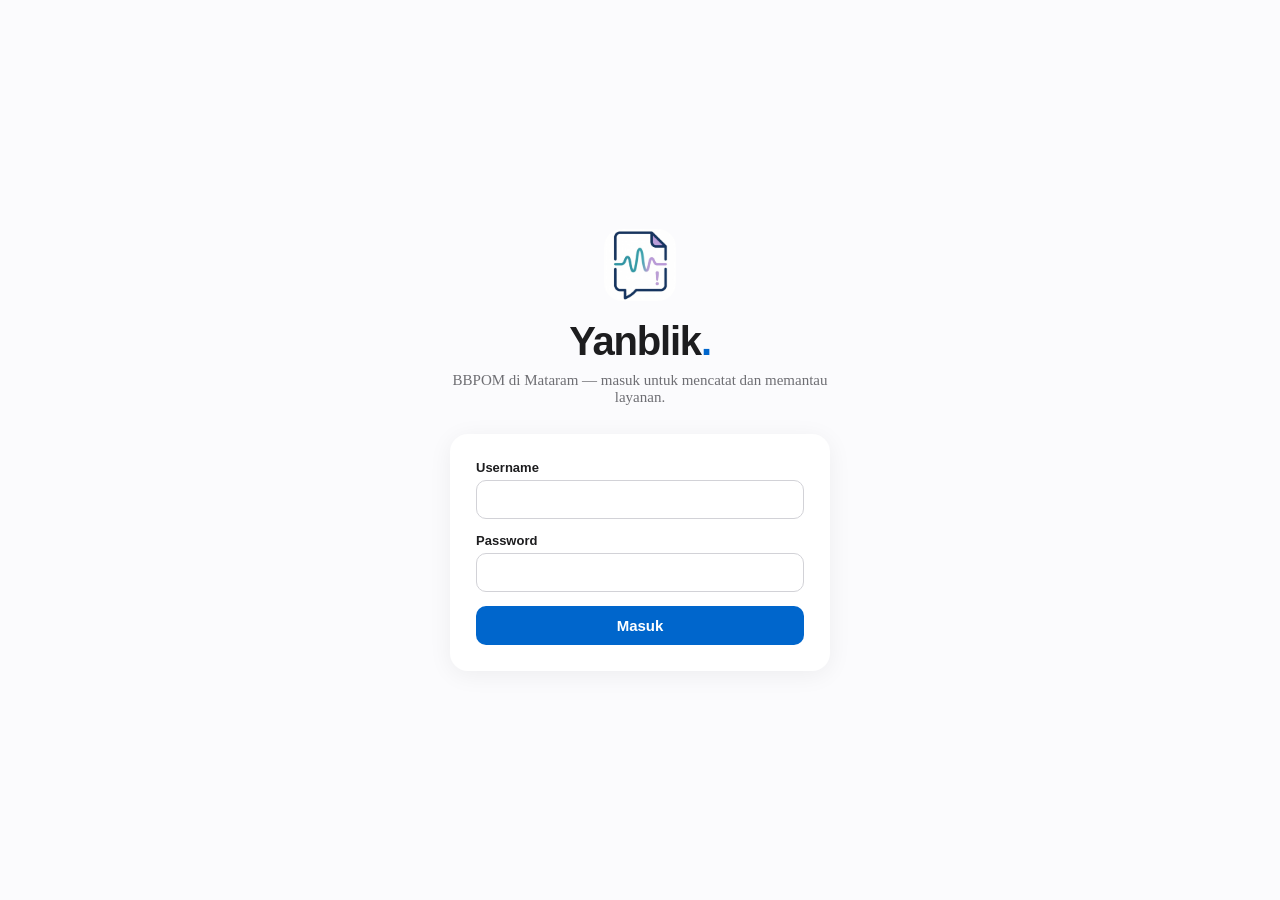
==== commit 40fca63f: "Fix null connectionStatus, tema Apple terang" ====
--- a/home.html
+++ b/home.html
@@ -7,31 +7,33 @@
 <link rel="stylesheet" href="theme.css">
 <style>
 .top{background:transparent;border:none}
-.top-in{max-width:1024px;margin:14px auto 0;padding:10px 12px;display:flex;justify-content:space-between;align-items:center;gap:12px;flex-wrap:wrap;background:var(--glass);backdrop-filter:blur(16px);-webkit-backdrop-filter:blur(16px);border:1px solid var(--glass-line);border-radius:99px}
-.brand{font-size:15px;font-weight:700;display:flex;align-items:center;gap:10px;padding-left:8px}
+.top-in{max-width:1024px;margin:0 auto;padding:16px 28px;display:flex;justify-content:space-between;align-items:center;gap:12px;flex-wrap:wrap}
+.brand{font-size:17px;font-weight:700;display:flex;align-items:center;gap:10px}
 .brand img{width:28px;height:28px;border-radius:8px;object-fit:cover}
-.brand small{display:block;font-size:12px;color:var(--muted);font-weight:normal;margin-top:2px}
-.top nav{display:flex;gap:4px;align-items:center}
-.top nav a,.top nav button{font-size:13px;color:var(--muted);padding:7px 14px;border-radius:99px;border:1px solid transparent;background:transparent;text-decoration:none;cursor:pointer}
-.top nav a.cur{background:var(--glass);color:#fff;border-color:var(--glass-line)}
-.top nav button{border-color:var(--glass-line);color:var(--ink);background:var(--glass);backdrop-filter:blur(16px);-webkit-backdrop-filter:blur(16px)}
-.wrap{max-width:720px;margin:0 auto;padding:60px 28px;text-align:center}
-h1{font-size:48px;line-height:1.08;margin-bottom:12px}
-h1 .grn{color:var(--green)}
-.sub{font-size:16px;color:var(--muted);margin-bottom:22px}
-.code{max-width:560px;margin:0 auto 26px;background:var(--panel);border:1px solid var(--line);border-radius:12px;padding:16px 20px;text-align:left;font-family:'SF Mono',Menlo,Consolas,monospace;font-size:13px;line-height:1.7;color:var(--muted)}
-.code .k{color:var(--green)}.code .s{color:#f2c94c}
-.cards{display:grid;grid-template-columns:1fr 1fr;gap:14px;text-align:left}
-@media(max-width:560px){.cards{grid-template-columns:1fr}h1{font-size:32px}}
-.stat{background:var(--card);border:1px solid var(--line);border-radius:12px;padding:22px}
-.stat .n{font-size:32px;font-weight:700}
-.stat .n.g{color:var(--green)}
-.stat p{font-size:13px;color:var(--muted);margin-top:4px;line-height:1.5}
-.act{display:block;background:var(--glass);border:1px solid var(--glass-line);backdrop-filter:blur(16px);-webkit-backdrop-filter:blur(16px);border-radius:12px;padding:22px;text-decoration:none;color:var(--ink)}
-.act.ghost{background:transparent}
-.act h2{font-size:16px;margin-bottom:5px}
-.act p{font-size:13px;color:var(--muted);line-height:1.5}
-.err{font-size:13px;color:var(--muted)}
+.brand small{display:block;font-size:12px;color:var(--muted);font-weight:400;margin-top:2px}
+.top nav{display:flex;gap:2px;align-items:center}
+.top nav a,.top nav button{font-size:14px;color:var(--ink);opacity:.8;padding:8px 14px;border-radius:8px;border:none;background:transparent;text-decoration:none;cursor:pointer}
+.top nav a.cur{opacity:1;font-weight:600}
+.top nav a:hover,.top nav button:hover{background:var(--panel);opacity:1}
+.wrap{max-width:980px;margin:0 auto;padding:48px 28px 60px}
+h1{font-size:48px;line-height:1.08;margin-bottom:10px;text-align:center}
+h1 .grn{color:var(--ink)}
+.sub{font-size:17px;color:var(--muted);margin-bottom:28px;text-align:center}
+.code{max-width:640px;margin:0 auto 26px;background:var(--panel);border:none;border-radius:14px;padding:18px 22px;text-align:left;font-family:'SF Mono',Menlo,Consolas,monospace;font-size:13px;line-height:1.7;color:var(--muted)}
+.code .k{color:var(--blue)}.code .s{color:var(--ink)}
+.cards{display:grid;grid-template-columns:repeat(4,1fr);gap:16px;text-align:left;margin-bottom:16px}
+@media(max-width:800px){.cards{grid-template-columns:1fr 1fr}h1{font-size:34px}}
+.stat{background:var(--card);border:none;box-shadow:0 4px 24px rgba(0,0,0,.06);border-radius:18px;padding:24px}
+.stat .n{font-size:30px;font-weight:700;letter-spacing:-.02em}
+.stat .n.g{color:var(--ink)}
+.stat p{font-size:13px;color:var(--muted);margin-top:4px}
+.acts{display:grid;grid-template-columns:1fr 1fr;gap:16px}
+@media(max-width:560px){.acts{grid-template-columns:1fr}}
+.act{display:block;background:var(--blue);border:none;border-radius:18px;padding:28px;text-decoration:none;color:#fff;box-shadow:0 8px 28px rgba(0,102,204,.25)}
+.act.ghost{background:var(--card);color:var(--ink);box-shadow:0 4px 24px rgba(0,0,0,.06)}
+.act h2{font-size:20px;margin-bottom:6px}
+.act p{font-size:14px;line-height:1.55;opacity:.75}
+.err{font-size:13px;color:var(--muted);text-align:center}
 </style>
 </head>
 <body>
@@ -42,12 +44,12 @@
   </div>
 </div>
 <div class="wrap">
-  <h1>Input sekali.<br><span class="grn">Terpantau semua.</span></h1>
+  <h1>Yanblik.</h1>
   <p class="sub" id="dateLine">Memuat ringkasan layanan …</p>
   <div class="code" id="codeCard" style="display:none"></div>
   <p class="err" id="err" style="display:none">Data monitoring tidak terbaca. Cek koneksi atau deployment GAS, lalu muat ulang.</p>
-  <div class="cards" style="margin-bottom:14px" id="statCards"></div>
-  <div class="cards">
+  <div class="cards" id="statCards"></div>
+  <div class="acts">
     <a class="act" href="index.html"><h2>Input transkrip &rarr;</h2><p>Tempel WA, AI ekstrak 53 kolom, periksa, simpan.</p></a>
     <a class="act ghost" href="monitoring.html"><h2>Lihat monitoring &rarr;</h2><p>Grafik, tren, dan register layanan.</p></a>
   </div>
--- a/theme.css
+++ b/theme.css
@@ -1,38 +1,43 @@
-/* Yanblik — tema Supabase gelap + glass tipis. Kaca hanya di tombol/nav, bukan panel data. */
+/* Yanblik — tema Apple: terang, SF, spasi lega, kartu putih lembut. */
 :root{
-  --bg:#0a0a0a; --panel:#111111; --card:#141414;
-  --ink:#ededed; --muted:#a1a1aa; --faint:#52525b;
-  --line:#262626; --green:#3ecf8e; --dark-green:#0c2b1d;
-  --glass:rgba(255,255,255,.06);
-  --glass-line:rgba(255,255,255,.12);
+  --bg:#fbfbfd; --panel:#f5f5f7; --card:#ffffff;
+  --ink:#1d1d1f; --muted:#6e6e73; --faint:#aeaeb2;
+  --line:#d2d2d7; --blue:#0066cc; --green:#1d8127;
+  --glass:rgba(255,255,255,.72);
+  --glass-line:rgba(0,0,0,.08);
 }
 *{box-sizing:border-box}
-body{background:var(--bg)!important;color:var(--ink)!important}
-h1,h2,h3,.serif{font-family:-apple-system,BlinkMacSystemFont,'Inter','Segoe UI',sans-serif!important;font-weight:700!important;letter-spacing:-1px}
-.ui,.top nav,.r-nav,button,input,select,textarea,label,.metric-l,.sub,.err,.foot{font-family:-apple-system,BlinkMacSystemFont,'Segoe UI',Roboto,sans-serif}
-/* Navigasi kaca */
-.r-nav{max-width:1024px;margin:14px auto 0;padding:10px 12px;display:flex;justify-content:space-between;align-items:center;gap:12px;flex-wrap:wrap;background:var(--glass);backdrop-filter:blur(16px);-webkit-backdrop-filter:blur(16px);border:1px solid var(--glass-line);border-radius:99px}
-.r-nav .brand{font-size:15px;font-weight:700;color:var(--ink);text-decoration:none;display:flex;align-items:center;gap:10px;padding-left:8px}
+body{background:var(--bg)!important;color:var(--ink)!important;-webkit-font-smoothing:antialiased}
+h1,h2,h3,.serif{font-family:-apple-system,BlinkMacSystemFont,'SF Pro Display','Segoe UI',sans-serif!important;font-weight:700!important;letter-spacing:-.02em}
+.ui,.top nav,.r-nav,button,input,select,textarea,label,.metric-l,.sub,.err,.foot{font-family:-apple-system,BlinkMacSystemFont,'SF Pro Text','Segoe UI',Roboto,sans-serif}
+/* Navigasi */
+.r-nav{max-width:1024px;margin:0 auto;padding:16px 28px;display:flex;justify-content:space-between;align-items:center;gap:12px;flex-wrap:wrap}
+.r-nav .brand{font-size:17px;font-weight:700;color:var(--ink);text-decoration:none;display:flex;align-items:center;gap:10px}
 .r-nav .brand img{width:28px;height:28px;border-radius:8px;object-fit:cover}
-.r-nav .links{display:flex;gap:4px;align-items:center;flex-wrap:wrap}
-.r-nav .links a,.r-nav .links button{font-size:13px;color:var(--muted);text-decoration:none;padding:7px 14px;border-radius:99px;border:1px solid transparent;background:transparent;cursor:pointer}
-.r-nav .links a.cur{background:var(--glass);color:#fff;border-color:var(--glass-line);backdrop-filter:blur(16px);-webkit-backdrop-filter:blur(16px)}
-.r-nav .links button{border-color:var(--glass-line);color:var(--ink);background:var(--glass);backdrop-filter:blur(16px);-webkit-backdrop-filter:blur(16px)}
-.r-wrap{max-width:860px;margin:0 auto;padding:28px 28px 60px}
-/* Tombol kaca hijau */
-.btn-dark,.btn-primary,.btn-success{background:var(--glass)!important;border:1px solid var(--glass-line)!important;color:#fff!important;backdrop-filter:blur(16px)!important;-webkit-backdrop-filter:blur(16px)!important}
-.btn-dark:hover,.btn-primary:hover,.btn-success:hover{border-color:var(--green)!important}
-.btn-line,.btn-outline-secondary{background:transparent!important;border:1px solid var(--line)!important;color:var(--ink)!important}
+.r-nav .links{display:flex;gap:2px;align-items:center;flex-wrap:wrap}
+.r-nav .links a,.r-nav .links button{font-size:14px;color:var(--ink);text-decoration:none;padding:8px 14px;border-radius:8px;border:none;background:transparent;cursor:pointer;opacity:.8}
+.r-nav .links a.cur{opacity:1;font-weight:600}
+.r-nav .links a:hover,.r-nav .links button:hover{background:var(--panel);opacity:1}
+.r-wrap{max-width:980px;margin:0 auto;padding:24px 28px 60px}
+/* Tombol */
+.btn-dark,.btn-primary,.btn-success{background:var(--blue)!important;border:none!important;color:#fff!important;border-radius:10px!important}
+.btn-line,.btn-outline-secondary{background:var(--panel)!important;border:none!important;color:var(--blue)!important;border-radius:10px!important}
 /* Kartu */
-.card{background:var(--card)!important;border:1px solid var(--line)!important;box-shadow:none!important;border-radius:12px!important;color:var(--ink)!important}
-.section-header{color:var(--ink)!important;border-color:var(--line)!important;font-size:15px!important}
-.form-label{color:var(--muted)!important;font-size:12px!important}
-.form-control,.form-select{background:#0d0d0d!important;border-color:var(--line)!important;color:var(--ink)!important}
-.form-control:focus,.form-select:focus{border-color:var(--green)!important;box-shadow:none!important;color:var(--ink)!important}
-.alert-light{background:var(--panel)!important;border-color:var(--line)!important;color:var(--muted)!important}
+.card{background:var(--card)!important;border:none!important;box-shadow:0 4px 24px rgba(0,0,0,.06)!important;border-radius:18px!important;color:var(--ink)!important}
+.section-header{color:var(--ink)!important;border:none!important;font-size:19px!important}
+.form-label{color:var(--ink)!important;font-size:13px!important;font-weight:600!important}
+.form-control,.form-select{background:#fff!important;border:1px solid var(--line)!important;color:var(--ink)!important;border-radius:10px!important}
+.form-control:focus,.form-select:focus{border-color:var(--blue)!important;box-shadow:0 0 0 4px rgba(0,102,204,.15)!important;color:var(--ink)!important}
+.alert-light{background:var(--panel)!important;border:none!important;color:var(--muted)!important;border-radius:12px!important}
 /* Override Tailwind monitoring */
-.glass-card{background:var(--card)!important;border:1px solid var(--line)!important;box-shadow:none!important}
+.glass-card{background:#fff!important;border:none!important;box-shadow:0 4px 24px rgba(0,0,0,.06)!important;border-radius:18px!important}
 header.bg-gradient-to-r{background:var(--bg)!important}
 thead.bg-gray-50{background:var(--panel)!important}
-tbody.bg-white{background:var(--card)!important}
+tbody.bg-white{background:#fff!important}
+th[data-sort]:not([data-sort=""]){cursor:pointer;user-select:none;white-space:nowrap}
+th[data-sort]:not([data-sort=""]):hover{color:var(--blue)}
+.sort-ind{font-size:10px;color:var(--faint)}
+#dbOverlay{position:fixed;inset:0;z-index:40;display:flex;align-items:center;justify-content:center;background:rgba(251,251,253,.6);backdrop-filter:blur(10px);-webkit-backdrop-filter:blur(10px)}
+#dbOverlay .box{background:var(--glass);border:1px solid var(--glass-line);backdrop-filter:blur(20px);-webkit-backdrop-filter:blur(20px);border-radius:14px;padding:24px 32px;box-shadow:0 8px 32px rgba(0,0,0,.1);font-size:15px;color:var(--ink)}
+#dbOverlay.hide{display:none}
 @media(prefers-reduced-motion:reduce){*{transition:none!important}}
